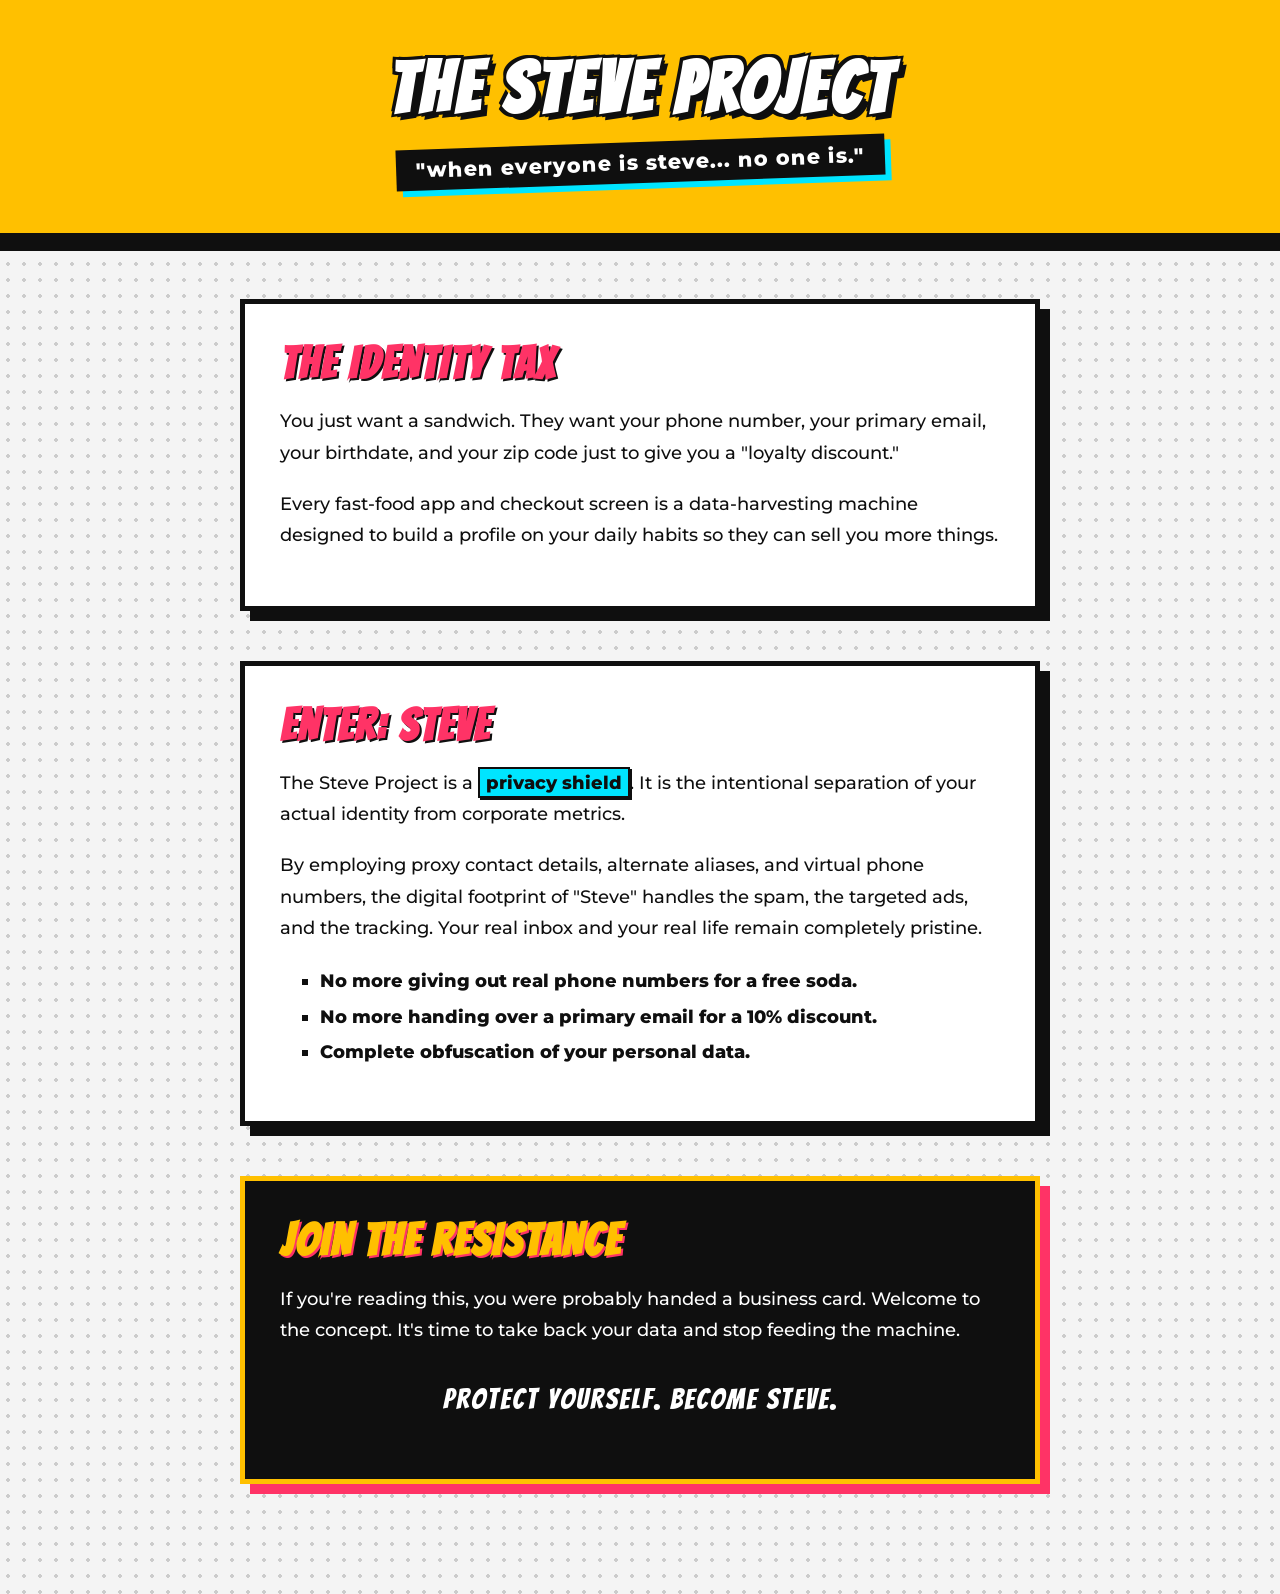
==== index.html @ 86608b0e "steveproject.org initial commit" ====
<!DOCTYPE html>
<html lang="en">
<head>
    <meta charset="UTF-8">
    <meta name="viewport" content="width=device-width, initial-scale=1.0">
    <title>The Steve Project</title>
    <style>
        /* Importing fonts to match the cel-shaded/comic aesthetic */
        @import url('https://fonts.googleapis.com/css2?family=Bangers&family=Montserrat:wght@500;800&display=swap');

        :root {
            --bl-yellow: #FFC000;
            --bl-cyan: #00E5FF;
            --bl-red: #FF3366;
            --bg-color: #f4f4f4;
            --black: #0f0f0f;
        }

        body {
            /* Halftone comic dot background */
            background-color: var(--bg-color);
            background-image: radial-gradient(#ccc 2px, transparent 2px);
            background-size: 16px 16px;
            font-family: 'Montserrat', sans-serif;
            color: var(--black);
            margin: 0;
            padding: 0;
            display: flex;
            flex-direction: column;
            align-items: center;
        }

        header {
            width: 100%;
            background: var(--bl-yellow);
            border-bottom: 6px solid var(--black);
            padding: 50px 20px;
            text-align: center;
            box-shadow: 0px 12px 0px var(--black);
            margin-bottom: 60px;
            box-sizing: border-box;
        }

        h1 {
            font-family: 'Bangers', cursive;
            font-size: 4.5rem;
            letter-spacing: 4px;
            margin: 0;
            color: white;
            /* Heavy text stroke for the 3D cel-shaded pop */
            text-shadow: -3px -3px 0 var(--black), 
                          3px -3px 0 var(--black), 
                         -3px  3px 0 var(--black), 
                          3px  3px 0 var(--black), 
                          6px  6px 0 var(--black);
            text-transform: uppercase;
        }

        .tagline {
            font-weight: 800;
            font-size: 1.3rem;
            margin-top: 15px;
            background: var(--black);
            color: white;
            display: inline-block;
            padding: 8px 20px;
            transform: rotate(-2deg);
            box-shadow: 6px 6px 0px var(--bl-cyan);
            letter-spacing: 1px;
            text-transform: lowercase;
        }

        .container {
            max-width: 800px;
            width: 90%;
            padding-bottom: 60px;
        }

        .card {
            background: white;
            border: 5px solid var(--black);
            box-shadow: 10px 10px 0px var(--black);
            padding: 35px;
            margin-bottom: 50px;
            transition: transform 0.2s ease, box-shadow 0.2s ease;
        }

        .card:hover {
            transform: translate(-4px, -4px);
            box-shadow: 14px 14px 0px var(--black);
        }

        h2 {
            font-family: 'Bangers', cursive;
            font-size: 2.8rem;
            color: var(--bl-red);
            margin-top: 0;
            margin-bottom: 15px;
            text-transform: uppercase;
            letter-spacing: 2px;
            text-shadow: 2px 2px 0px var(--black);
        }

        p {
            line-height: 1.7;
            font-size: 1.15rem;
            font-weight: 500;
            margin-bottom: 20px;
        }

        .highlight {
            background-color: var(--bl-cyan);
            padding: 2px 6px;
            border: 2px solid var(--black);
            font-weight: 800;
            box-shadow: 2px 2px 0px var(--black);
        }

        ul {
            font-weight: 800;
            line-height: 2;
            font-size: 1.1rem;
            list-style-type: square;
        }

        .footer-card {
            background: var(--black);
            color: white;
            border-color: var(--bl-yellow);
            box-shadow: 10px 10px 0px var(--bl-red);
        }

        .footer-card h2 {
            color: var(--bl-yellow);
            text-shadow: 2px 2px 0px var(--bl-red);
        }
    </style>
</head>
<body>

    <header>
        <h1>The Steve Project</h1>
        <div class="tagline">"When everyone is Steve... no one is."</div>
    </header>

    <div class="container">
        <!-- Section 1: The Problem -->
        <div class="card">
            <h2>The Identity Tax</h2>
            <p>You just want a sandwich. They want your phone number, your primary email, your birthdate, and your zip code just to give you a "loyalty discount."</p>
            <p>Every fast-food app and checkout screen is a data-harvesting machine designed to build a profile on your daily habits so they can sell you more things.</p>
        </div>

        <!-- Section 2: The Solution -->
        <div class="card">
            <h2>Enter: Steve</h2>
            <p>The Steve Project is a <span class="highlight">privacy shield</span>. It is the intentional separation of your actual identity from corporate metrics.</p>
            <p>By employing proxy contact details, alternate aliases, and virtual phone numbers, the digital footprint of "Steve" handles the spam, the targeted ads, and the tracking. Your real inbox and your real life remain completely pristine.</p>
            <ul>
                <li>No more giving out real phone numbers for a free soda.</li>
                <li>No more handing over a primary email for a 10% discount.</li>
                <li>Complete obfuscation of your personal data.</li>
            </ul>
        </div>

        <!-- Section 3: Call to Action -->
        <div class="card footer-card">
            <h2>Join The Resistance</h2>
            <p>If you're reading this, you were probably handed a business card. Welcome to the concept. It's time to take back your data and stop feeding the machine.</p>
            <p style="font-family: 'Bangers', cursive; font-size: 1.8rem; letter-spacing: 2px; text-align: center; margin-top: 30px;">Protect yourself. Become Steve.</p>
        </div>
    </div>

</body>
</html>
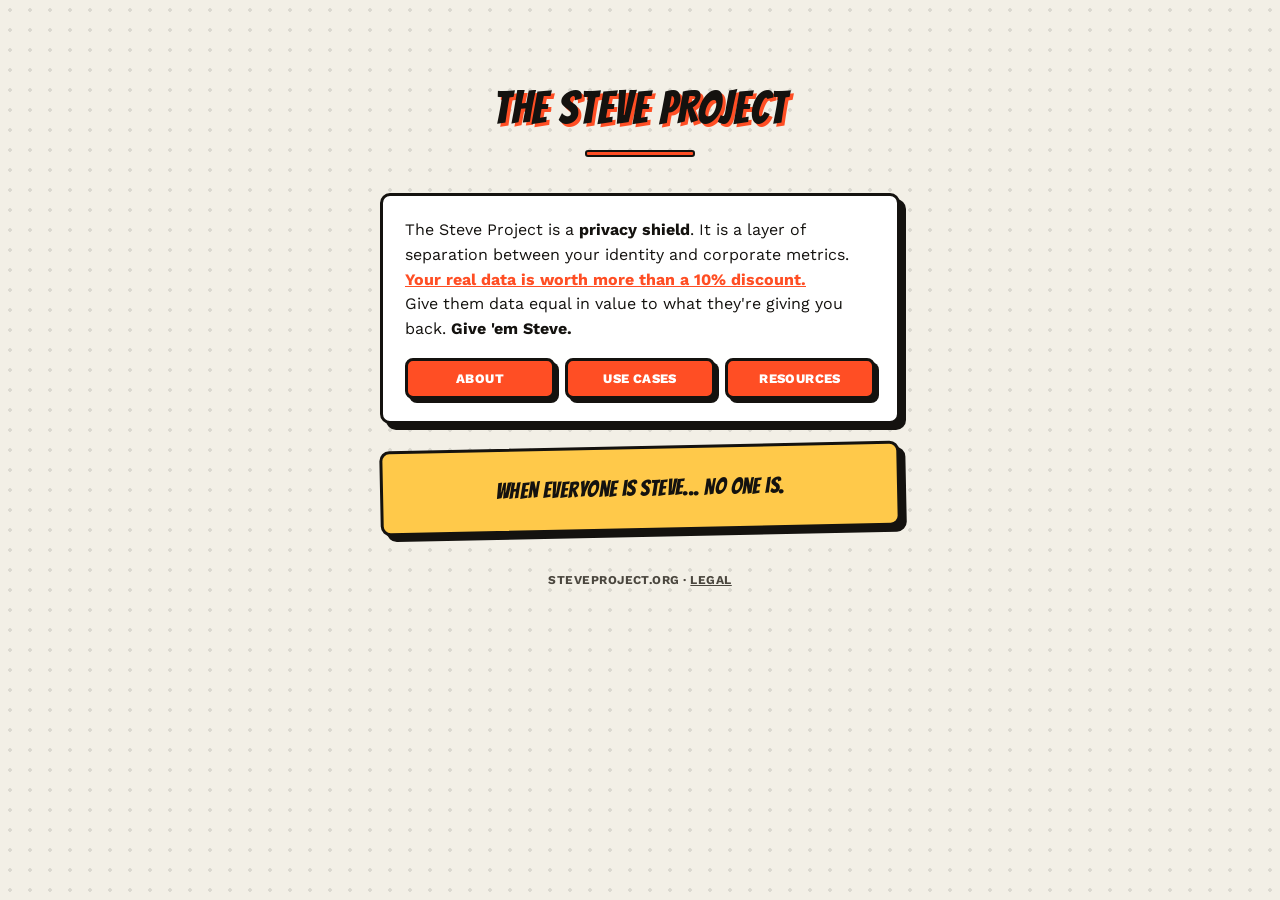
==== commit 1b4154db: "Updating placeholder site with new stylesheet and content." ====
--- a/index.html
+++ b/index.html
@@ -1,175 +1,100 @@
 <!DOCTYPE html>
 <html lang="en">
 <head>
-    <meta charset="UTF-8">
-    <meta name="viewport" content="width=device-width, initial-scale=1.0">
-    <title>The Steve Project</title>
-    <style>
-        /* Importing fonts to match the cel-shaded/comic aesthetic */
-        @import url('https://fonts.googleapis.com/css2?family=Bangers&family=Montserrat:wght@500;800&display=swap');
-
-        :root {
-            --bl-yellow: #FFC000;
-            --bl-cyan: #00E5FF;
-            --bl-red: #FF3366;
-            --bg-color: #f4f4f4;
-            --black: #0f0f0f;
-        }
-
-        body {
-            /* Halftone comic dot background */
-            background-color: var(--bg-color);
-            background-image: radial-gradient(#ccc 2px, transparent 2px);
-            background-size: 16px 16px;
-            font-family: 'Montserrat', sans-serif;
-            color: var(--black);
-            margin: 0;
-            padding: 0;
-            display: flex;
-            flex-direction: column;
-            align-items: center;
-        }
-
-        header {
-            width: 100%;
-            background: var(--bl-yellow);
-            border-bottom: 6px solid var(--black);
-            padding: 50px 20px;
-            text-align: center;
-            box-shadow: 0px 12px 0px var(--black);
-            margin-bottom: 60px;
-            box-sizing: border-box;
-        }
-
-        h1 {
-            font-family: 'Bangers', cursive;
-            font-size: 4.5rem;
-            letter-spacing: 4px;
-            margin: 0;
-            color: white;
-            /* Heavy text stroke for the 3D cel-shaded pop */
-            text-shadow: -3px -3px 0 var(--black), 
-                          3px -3px 0 var(--black), 
-                         -3px  3px 0 var(--black), 
-                          3px  3px 0 var(--black), 
-                          6px  6px 0 var(--black);
-            text-transform: uppercase;
-        }
-
-        .tagline {
-            font-weight: 800;
-            font-size: 1.3rem;
-            margin-top: 15px;
-            background: var(--black);
-            color: white;
-            display: inline-block;
-            padding: 8px 20px;
-            transform: rotate(-2deg);
-            box-shadow: 6px 6px 0px var(--bl-cyan);
-            letter-spacing: 1px;
-            text-transform: lowercase;
-        }
-
-        .container {
-            max-width: 800px;
-            width: 90%;
-            padding-bottom: 60px;
-        }
-
-        .card {
-            background: white;
-            border: 5px solid var(--black);
-            box-shadow: 10px 10px 0px var(--black);
-            padding: 35px;
-            margin-bottom: 50px;
-            transition: transform 0.2s ease, box-shadow 0.2s ease;
-        }
-
-        .card:hover {
-            transform: translate(-4px, -4px);
-            box-shadow: 14px 14px 0px var(--black);
-        }
-
-        h2 {
-            font-family: 'Bangers', cursive;
-            font-size: 2.8rem;
-            color: var(--bl-red);
-            margin-top: 0;
-            margin-bottom: 15px;
-            text-transform: uppercase;
-            letter-spacing: 2px;
-            text-shadow: 2px 2px 0px var(--black);
-        }
-
-        p {
-            line-height: 1.7;
-            font-size: 1.15rem;
-            font-weight: 500;
-            margin-bottom: 20px;
-        }
-
-        .highlight {
-            background-color: var(--bl-cyan);
-            padding: 2px 6px;
-            border: 2px solid var(--black);
-            font-weight: 800;
-            box-shadow: 2px 2px 0px var(--black);
-        }
-
-        ul {
-            font-weight: 800;
-            line-height: 2;
-            font-size: 1.1rem;
-            list-style-type: square;
-        }
-
-        .footer-card {
-            background: var(--black);
-            color: white;
-            border-color: var(--bl-yellow);
-            box-shadow: 10px 10px 0px var(--bl-red);
-        }
-
-        .footer-card h2 {
-            color: var(--bl-yellow);
-            text-shadow: 2px 2px 0px var(--bl-red);
-        }
-    </style>
+<meta charset="UTF-8">
+<meta name="viewport" content="width=device-width, initial-scale=1.0">
+<title>The Steve Project</title>
+<meta name="description" content="A simple way to keep your name, number, and shopping habits off every company's mailing list.">
+<link rel="icon" type="image/svg+xml" href="favicon.svg">
+<link rel="icon" type="image/x-icon" href="favicon.ico">
+<link rel="apple-touch-icon" href="apple-touch-icon.png">
+<link rel="stylesheet" href="style.css">
 </head>
 <body>
 
-    <header>
-        <h1>The Steve Project</h1>
-        <div class="tagline">"When everyone is Steve... no one is."</div>
-    </header>
+<div class="wrap">
 
-    <div class="container">
-        <!-- Section 1: The Problem -->
-        <div class="card">
-            <h2>The Identity Tax</h2>
-            <p>You just want a sandwich. They want your phone number, your primary email, your birthdate, and your zip code just to give you a "loyalty discount."</p>
-            <p>Every fast-food app and checkout screen is a data-harvesting machine designed to build a profile on your daily habits so they can sell you more things.</p>
-        </div>
+  <h1 class="title wordmark">THE STEVE PROJECT</h1>
+  <div class="title-bar"></div>
 
-        <!-- Section 2: The Solution -->
-        <div class="card">
-            <h2>Enter: Steve</h2>
-            <p>The Steve Project is a <span class="highlight">privacy shield</span>. It is the intentional separation of your actual identity from corporate metrics.</p>
-            <p>By employing proxy contact details, alternate aliases, and virtual phone numbers, the digital footprint of "Steve" handles the spam, the targeted ads, and the tracking. Your real inbox and your real life remain completely pristine.</p>
-            <ul>
-                <li>No more giving out real phone numbers for a free soda.</li>
-                <li>No more handing over a primary email for a 10% discount.</li>
-                <li>Complete obfuscation of your personal data.</li>
-            </ul>
-        </div>
+  <div class="card">
+    <p>The Steve Project is a <strong>privacy shield</strong>. It is a layer of separation between your identity and corporate metrics.<br><a href="https://proton.me/blog/what-is-your-data-worth" target="_blank" rel="noopener">Your real data is worth more than a 10% discount.</a><br>Give them data equal in value to what they're giving you back. <strong>Give 'em Steve.</strong></p>
+    <div class="nav-buttons">
+      <button type="button" class="nav-btn" data-panel="about">About</button>
+      <button type="button" class="nav-btn" data-panel="usecases">Use Cases</button>
+      <button type="button" class="nav-btn" data-panel="resources">Resources</button>
+    </div>
+  </div>
 
-        <!-- Section 3: Call to Action -->
-        <div class="card footer-card">
-            <h2>Join The Resistance</h2>
-            <p>If you're reading this, you were probably handed a business card. Welcome to the concept. It's time to take back your data and stop feeding the machine.</p>
-            <p style="font-family: 'Bangers', cursive; font-size: 1.8rem; letter-spacing: 2px; text-align: center; margin-top: 30px;">Protect yourself. Become Steve.</p>
-        </div>
+  <div class="reveal-panel" id="panel-about" hidden>
+    <div class="card">
+      <p>Functionally, Steve fills in the blanks. Steve has a P.O. box, a phone number, and an email address. But ideally, Steve blends in with a thousand other Steves.</p>
+      <p>This isn't a scam, and doesn't hurt anyone. This is not an attempt to defraud multi-billion dollar corporations — at least, not exactly. This is really just a more elaborate "John Doe." It's a refusal when refusal isn't an option.</p>
+      <p>You're still giving them the shopping data they want, and they're still going to sell it to the highest bidder. Sanitizing it before it leaves your hands simply helps you retain some level of anonymity, when paired with other privacy steps.</p>
     </div>
+  </div>
 
+  <div class="reveal-panel" id="panel-usecases" hidden>
+    <div class="card carousel-card" data-index="0">
+      <h3>Groceries</h3>
+      <p>Placeholder: how Steve handles grocery loyalty programs like Publix, Kroger, or Safeway. Swap this copy in later.</p>
+    </div>
+    <div class="card carousel-card" data-index="1" hidden>
+      <h3>Membership</h3>
+      <p>Placeholder: gyms, wholesale clubs, retail memberships — anywhere a card number matters more than a name. Update with real examples.</p>
+    </div>
+    <div class="card carousel-card" data-index="2" hidden>
+      <h3>Placeholder</h3>
+      <p>Placeholder: reserved for a third use case. Drop in whatever comes up next.</p>
+    </div>
+    <div class="carousel-controls">
+      <button type="button" class="btn-small" id="carouselNext">Next →</button>
+      <div class="carousel-dots">
+        <button type="button" class="dot active" data-dot="0" aria-label="Card 1"></button>
+        <button type="button" class="dot" data-dot="1" aria-label="Card 2"></button>
+        <button type="button" class="dot" data-dot="2" aria-label="Card 3"></button>
+      </div>
+    </div>
+  </div>
+
+  <div class="reveal-panel" id="panel-resources" hidden>
+    <div class="card">
+      <h3>VoIP Providers</h3>
+      <p>For OTP and SMS pin confirmation codes.</p>
+      <a class="btn" href="https://voice.google.com" target="_blank" rel="noopener">Sign Up for Google Voice</a>
+    </div>
+    <div class="card">
+      <h3>Temporary Email Providers</h3>
+      <p>For one-off sign-ups and anything you don't want cluttering your real inbox. Both give you a working address in seconds, no account required.</p>
+      <div class="nav-buttons">
+        <a class="nav-btn" href="https://10minutemail.com" target="_blank" rel="noopener">10 Minute Mail</a>
+        <a class="nav-btn" href="https://www.guerrillamail.com" target="_blank" rel="noopener">Guerrilla Mail</a>
+      </div>
+    </div>
+    <div class="card">
+      <h3>A P.O. Box</h3>
+      <p>For anything that wants a physical address. A basic box at your local post office runs around $60/year and gives you a real, mailable address that isn't your front door.</p>
+      <a class="btn" href="https://www.usps.com/manage/po-boxes.htm" target="_blank" rel="noopener">Find Your Local Post Office</a>
+    </div>
+  </div>
+
+  <div class="card quote">
+    <p>When everyone is Steve... No one is.</p>
+  </div>
+
+  <div class="footer">
+    steveproject.org <a href="manifesto.html" class="egg">·</a> <a href="#" class="legal-link" id="legalLink">legal</a>
+  </div>
+
+  <div class="modal-overlay" id="legalModal">
+    <div class="modal">
+      <p>All names, dates, and biographical details above are original to The Steve Project and provided for use in low-stakes retail and loyalty contexts only. Any resemblance to existing characters, franchises, or historical footnotes is, of course, a coincidence we are legally required to describe as such. The Steve Project expressly disclaims liability for any use of Steve-branded information in connection with financial applications, government identification, legal documentation, or any other context in which accurate personal identification is required by law.</p>
+      <button class="btn" id="legalClose">Close</button>
+    </div>
+  </div>
+
+</div>
+
+<script src="script.js"></script>
 </body>
-</html>+</html>
--- a/style.css
+++ b/style.css
@@ -0,0 +1,315 @@
+@import url('https://fonts.googleapis.com/css2?family=Bangers&family=Work+Sans:wght@400;500;700;800&display=swap');
+
+:root {
+  --paper: #F2EFE6;
+  --ink: #14120F;
+  --ink-soft: #4A463E;
+  --accent: #FF4E24;
+  --accent2: #FFC94A;
+  --card-bg: #FFFFFF;
+  --line: rgba(20,18,15,0.14);
+}
+
+* { box-sizing: border-box; }
+
+body {
+  margin: 0;
+  background-color: var(--paper);
+  background-image: radial-gradient(rgba(20,18,15,0.10) 1.6px, transparent 1.6px);
+  background-size: 20px 20px;
+  color: var(--ink);
+  font-family: 'Work Sans', sans-serif;
+  line-height: 1.55;
+  -webkit-font-smoothing: antialiased;
+}
+
+.wrap {
+  max-width: 560px;
+  margin: 0 auto;
+  padding: 48px 20px 60px;
+}
+
+/* ---------- Hero / title ---------- */
+
+.title {
+  position: relative;
+  z-index: 1;
+  font-family: 'Bangers', cursive;
+  font-weight: 400;
+  font-size: clamp(2.1rem, 9vw, 2.9rem);
+  text-align: center;
+  letter-spacing: 0.02em;
+  margin: 0;
+  color: var(--ink);
+  text-shadow: 3px 3px 0 var(--accent);
+  padding: 24px 8px 0;
+}
+
+.title-bar {
+  width: 110px;
+  height: 7px;
+  background: var(--accent);
+  border: 2px solid var(--ink);
+  border-radius: 3px;
+  margin: 6px auto 36px;
+}
+
+.tagline {
+  text-align: center;
+  color: var(--ink-soft);
+  font-weight: 500;
+  font-size: 15px;
+  margin: 4px 0 36px;
+}
+
+/* ---------- Comic panels ---------- */
+
+.card {
+  background: var(--card-bg);
+  border: 3px solid var(--ink);
+  border-radius: 10px;
+  padding: 22px;
+  margin-bottom: 22px;
+  box-shadow: 6px 6px 0 var(--ink);
+}
+
+.card p { margin: 0 0 12px; }
+.card p:last-child { margin-bottom: 0; }
+
+.card p a { color: var(--accent); font-weight: 700; text-decoration: underline; }
+.card p a:hover { color: var(--ink); }
+
+.card.quote {
+  background: var(--accent2);
+  border: 3px solid var(--ink);
+  box-shadow: 6px 6px 0 var(--ink);
+  transform: rotate(-1.2deg);
+  text-align: center;
+}
+
+.card.quote p {
+  font-family: 'Bangers', cursive;
+  font-size: 1.4rem;
+  letter-spacing: 0.02em;
+  color: var(--ink);
+  margin: 0;
+}
+
+/* ---------- Buttons ---------- */
+
+.btn {
+  font-family: 'Work Sans', sans-serif;
+  font-weight: 800;
+  text-transform: uppercase;
+  letter-spacing: 0.03em;
+  background: var(--ink);
+  color: #fff;
+  border: 3px solid var(--ink);
+  border-radius: 8px;
+  padding: 13px 22px;
+  font-size: 14px;
+  cursor: pointer;
+  width: 100%;
+  box-shadow: 4px 4px 0 var(--accent);
+  transition: transform 0.08s ease, box-shadow 0.08s ease;
+}
+
+.btn:hover { transform: translate(2px, 2px); box-shadow: 2px 2px 0 var(--accent); }
+.btn:active { transform: translate(4px, 4px); box-shadow: 0 0 0 var(--accent); }
+
+.nav-buttons {
+  display: flex;
+  gap: 10px;
+  flex-wrap: wrap;
+  margin-top: 16px;
+}
+
+.nav-btn {
+  flex: 1;
+  min-width: 90px;
+  text-align: center;
+  font-family: 'Work Sans', sans-serif;
+  font-size: 13px;
+  font-weight: 800;
+  text-transform: uppercase;
+  letter-spacing: 0.03em;
+  text-decoration: none;
+  color: #fff;
+  background: var(--accent);
+  border: 3px solid var(--ink);
+  border-radius: 8px;
+  padding: 10px 10px;
+  box-shadow: 4px 4px 0 var(--ink);
+  transition: transform 0.08s ease, box-shadow 0.08s ease;
+}
+
+.nav-btn:hover { transform: translate(2px, 2px); box-shadow: 2px 2px 0 var(--ink); }
+.nav-btn:active { transform: translate(4px, 4px); box-shadow: 0 0 0 var(--ink); }
+
+/* ---------- Footer ---------- */
+
+.footer {
+  text-align: center;
+  margin-top: 40px;
+  font-size: 12px;
+  font-weight: 700;
+  letter-spacing: 0.04em;
+  text-transform: uppercase;
+  color: var(--ink-soft);
+}
+
+.footer .egg {
+  color: var(--ink-soft);
+  text-decoration: none;
+  cursor: default;
+}
+
+.footer .egg:hover { color: var(--ink-soft); }
+
+.legal-link {
+  color: var(--ink-soft);
+  text-decoration: underline;
+}
+
+.legal-link:hover { color: var(--ink); }
+
+/* ---------- Modal ---------- */
+
+.modal-overlay {
+  display: none;
+  position: fixed;
+  inset: 0;
+  background: rgba(20,18,15,0.55);
+  align-items: center;
+  justify-content: center;
+  padding: 20px;
+  z-index: 10;
+}
+
+.modal-overlay.show { display: flex; }
+
+.modal {
+  background: var(--card-bg);
+  border: 3px solid var(--ink);
+  border-radius: 10px;
+  box-shadow: 6px 6px 0 var(--ink);
+  max-width: 440px;
+  padding: 24px;
+  max-height: 80vh;
+  overflow-y: auto;
+}
+
+.modal p {
+  font-size: 13px;
+  font-weight: 500;
+  color: var(--ink-soft);
+  margin: 0 0 18px;
+  line-height: 1.6;
+}
+
+.modal .btn { margin-top: 0; }
+
+/* ---------- Reveal panels (About / Use Cases / Resources) ---------- */
+
+.reveal-panel { position: relative; }
+
+.reveal-panel[hidden] { display: none; }
+
+@keyframes popIn {
+  0% { transform: scale(0) rotate(-10deg); opacity: 0; }
+  55% { transform: scale(1.08) rotate(3deg); opacity: 1; }
+  75% { transform: scale(0.96) rotate(-1deg); }
+  100% { transform: scale(1) rotate(0deg); }
+}
+
+@keyframes flashPop {
+  0% { transform: translate(-50%, -50%) scale(0); opacity: 0.9; }
+  100% { transform: translate(-50%, -50%) scale(10); opacity: 0; }
+}
+
+.reveal-panel.show::before {
+  content: "";
+  position: absolute;
+  top: 40px;
+  left: 50%;
+  width: 30px;
+  height: 30px;
+  background: var(--accent2);
+  border-radius: 50%;
+  transform: translate(-50%, -50%) scale(0);
+  animation: flashPop 0.35s ease-out forwards;
+  z-index: 0;
+  pointer-events: none;
+}
+
+.reveal-panel.show > .card,
+.reveal-panel.show.card {
+  position: relative;
+  z-index: 1;
+  animation: popIn 0.4s cubic-bezier(.2,.9,.3,1.3) both;
+}
+
+.reveal-panel.show .card + .card { animation-delay: 0.12s; }
+.reveal-panel.show .card + .card + .card { animation-delay: 0.24s; }
+
+/* Use-cases carousel */
+
+.carousel-card.pop {
+  position: relative;
+  z-index: 1;
+  animation: popIn 0.35s cubic-bezier(.2,.9,.3,1.3) both;
+}
+
+.carousel-controls {
+  display: flex;
+  align-items: center;
+  justify-content: center;
+  gap: 14px;
+  margin-top: 2px;
+}
+
+.btn-small {
+  font-family: 'Work Sans', sans-serif;
+  font-weight: 800;
+  text-transform: uppercase;
+  letter-spacing: 0.03em;
+  background: var(--ink);
+  color: #fff;
+  border: 3px solid var(--ink);
+  border-radius: 8px;
+  padding: 10px 18px;
+  font-size: 13px;
+  cursor: pointer;
+  box-shadow: 4px 4px 0 var(--accent);
+  transition: transform 0.08s ease, box-shadow 0.08s ease;
+}
+
+.btn-small:hover { transform: translate(2px, 2px); box-shadow: 2px 2px 0 var(--accent); }
+.btn-small:active { transform: translate(4px, 4px); box-shadow: 0 0 0 var(--accent); }
+
+.carousel-dots { display: flex; gap: 6px; }
+
+.dot {
+  width: 10px;
+  height: 10px;
+  border-radius: 50%;
+  background: var(--card-bg);
+  border: 2px solid var(--ink);
+  padding: 0;
+  cursor: pointer;
+}
+
+.dot.active { background: var(--accent); }
+
+/* Resource cards reuse .nav-buttons/.nav-btn for paired links */
+
+.card h3 {
+  font-family: 'Bangers', cursive;
+  font-size: 1.3rem;
+  letter-spacing: 0.02em;
+  margin: 0 0 8px;
+}
+
+@media (max-width: 400px) {
+  .title-bar { width: 90px; }
+}
